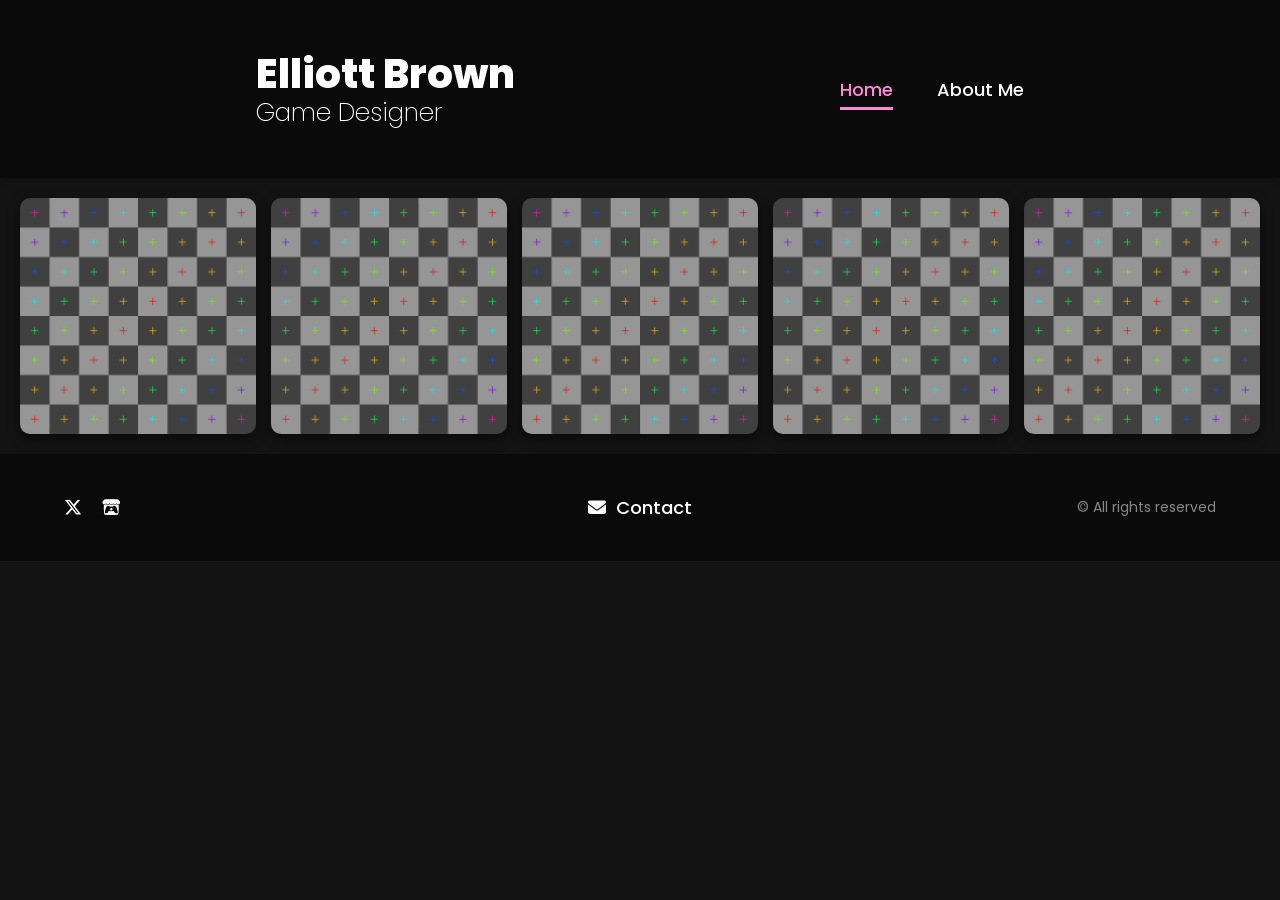
==== index.html @ 8414e18e "refactoring, addition of socials" ====
<!DOCTYPE html>
<html lang="en">
    
<head>
    <meta charset="UTF-8">
    <meta name="viewport" content="width=device-width, initial-scale=1.0">
    <link href="https://cdnjs.cloudflare.com/ajax/libs/font-awesome/6.5.0/css/all.min.css" rel="stylesheet">
    <link rel="stylesheet" href="style.css">
    <link rel="icon" href="favicon.png" type="image/png">
    <title>Elliott Brown - Portfolio</title>
</head>
<body>
    <header>
        <div class="name-container">
            <a href="/" class="name">Elliott Brown</a>
            <div class="title">Game Designer</div>
        </div>
        <nav>
            <a href="/" class="active">Home</a>
            <a href="/aboutme/">About Me</a>
        </nav>
    </header>

    <main>
        <section class="projects">
            <a href="#" class="project-box">
                <img src="testimage.jpg" alt="Cyberpunk Wallrunner Game">
                <div class="overlay">Cyberpunk Wallrunner Game</div>
            </a>
            <a href="#" class="project-box">
                <img src="testimage.jpg" alt="Petrify or Perish">
                <div class="overlay">Petrify or Perish</div>
            </a>
            <a href="#" class="project-box">
                <img src="testimage.jpg" alt="Cyber Soul">
                <div class="overlay">Cyber Soul</div>
            </a>
            <a href="#" class="project-box">
                <img src="testimage.jpg" alt="Harvest Before the Storm">
                <div class="overlay">Harvest Before the Storm</div>
            </a>
            <a href="#" class="project-box">
                <img src="testimage.jpg" alt="Thought Bubble">
                <div class="overlay">Thought Bubble</div>
            </a>
        </section>
    </main>

    <footer class="footer">
        <div class="footer-content">
            <div class="footer-links-left">
                <a href="https://x.com/ebrowndev" class="footer-link" target="_blank" rel="noopener noreferrer">
                    <i class="fa-brands fa-x-twitter"></i>
                </a>
                <a href="https://ebrowndev.itch.io" class="footer-link" target="_blank" rel="noopener noreferrer">
                    <i class="fa-brands fa-itch-io"></i>
                </a>
            </div>
            <div class="footer-link-center">
                <a href="mailto:contact@ebrowndev.com" class="footer-link">
                    <i class="fa-solid fa-envelope"></i> Contact
                </a>
            </div>
            <div class="footer-copyright">© All rights reserved</div>
        </div>
    </footer>
</body>
</html>
---- style.css ----
@import url('https://fonts.googleapis.com/css2?family=Poppins:wght@100;200;300;400;500;600;800&display=swap');

:root {
    /* Colors */
    --color-primary: #ff88d9;
    --color-primary-hover: #cb6cad;
    --color-background-dark: #0a0a0a;
    --color-background-medium: #0e0e0e;
    --color-background-light: #131313;
    --color-text-light: #ffffff;
    --color-text-medium: #888888;
    --color-text-dark: #0a0a0a; /* For light backgrounds like skill tags */
    --color-divider: #555555;

    /* Typography */
    --font-family-default: 'Poppins', sans-serif;
    --font-weight-light: 200;
    --font-weight-regular: 300;
    --font-weight-medium: 400;
    --font-weight-semibold: 500;
    --font-weight-bold: 600;
    --font-weight-extrabold: 800;

    /* Font Sizes (based on 62.5% html font-size -> 1rem = 10px) */
    --fs-base: 1.6rem; /* Default body text size */
    --fs-xs: 1.4rem;   /* Skill tags, footer copyright */
    --fs-sm: 1.8rem;   /* Nav links, profile email */
    --fs-md: 2rem;     /* Profile title/location, resume summary/skills, button */
    --fs-lg: 2.5rem;   /* Header title */
    --fs-xl: 3rem;     /* Project overlay, profile name */
    --fs-xxl: 4rem;    /* Header name */

    /* Spacing */
    --space-xxs: 0.2rem;
    --space-xs: 0.5rem;
    --space-sm: 0.8rem;
    --space-md: 1rem;
    --space-lg: 1.2rem;
    --space-xl: 1.5rem;
    --space-xxl: 2rem;
    --space-xxxl: 2.5rem;
    --space-xxxxl: 3rem; /* Divider margin */
    --space-xxxxxl: 3.5rem; /* resume-about margin */
    --space-xxxxxxl: 4rem; /* Nav margin, footer padding */
    --space-huge: 5rem; /* Header padding, resume section margin */


    /* Borders and Shadows */
    --border-radius-sm: 0.5rem;
    --border-radius-md: 10px;
    --shadow-default: 0 4px 12px rgba(0, 0, 0, 0.5);
    --header-shadow: 0 2px 5px rgba(0, 0, 0, 0.3);

    /* Transitions */
    --transition-fast: 0.3s ease;
    --transition-medium: 0.5s ease;
}

/* Global Reset & Base Styles */
* {
    margin: 0;
    padding: 0;
    box-sizing: border-box;
    text-decoration: none;
    border: none;
    outline: none;
    font-family: var(--font-family-default);
}

html {
    font-size: 62.5%; /* 1rem = 10px */
    scroll-behavior: smooth;
}

body {
    width: 100%;
    min-height: 100vh;
    background-color: var(--color-background-light);
    color: var(--color-text-light);
    overflow-x: hidden;
    font-size: var(--fs-base); /* Default font size for body */
}

/* Header */
header {
    top: 0;
    left: 0;
    width: 100%;
    padding: var(--space-huge) 20%; /* Consider fixed padding or max-width container */
    background-color: var(--color-background-dark);
    box-shadow: var(--header-shadow);
    display: flex;
    justify-content: space-between;
    align-items: center;
    z-index: 100;
}

.name-container {
    display: flex;
    flex-direction: column;
    line-height: 1.2;
}

.name {
    font-size: var(--fs-xxl);
    color: var(--color-text-light);
    font-weight: var(--font-weight-extrabold);
    cursor: pointer;
    transition: color var(--transition-medium);
}

.name:hover {
    color: var(--color-primary);
}

.title {
    font-size: var(--fs-lg);
    font-weight: var(--font-weight-light);
    color: var(--color-text-light);
    pointer-events: none;
}

nav a {
    font-size: var(--fs-sm);
    color: var(--color-text-light);
    margin-left: var(--space-xxxxxxl);
    font-weight: var(--font-weight-semibold);
    transition: color var(--transition-fast), border-bottom-color var(--transition-fast);
    border-bottom: 3px solid transparent;
    padding-bottom: var(--space-xs);
}

nav a:hover,
nav a.active {
    color: var(--color-primary);
    border-bottom-color: var(--color-primary);
}

/* Projects Section */
.projects {
    display: grid;
    grid-template-columns: repeat(auto-fit, minmax(250px, 1fr));
    gap: var(--space-xl);
    padding: var(--space-xxl);
    max-width: 3000px; /* This is very large, ensure it's intended */
    margin: 0 auto;
}

@media (min-width: 1250px) {
    .projects {
        grid-template-columns: repeat(5, 1fr);
    }
}

.project-box {
    position: relative;
    overflow: hidden;
    border-radius: var(--border-radius-md);
    cursor: pointer;
    box-shadow: var(--shadow-default);
}

.project-box img {
    width: 100%;
    height: 100%;
    object-fit: cover;
    display: block;
    transition: transform var(--transition-fast);
}

.project-box:hover img {
    transform: scale(1.05);
}

.overlay {
    position: absolute;
    top: 0;
    left: 0;
    width: 100%;
    height: 100%;
    background: rgba(0, 0, 0, 0.7);
    color: var(--color-text-light);
    display: flex;
    align-items: flex-end;
    justify-content: left; /* text-align: left is on the text itself */
    font-size: var(--fs-xl);
    font-weight: var(--font-weight-bold);
    text-align: left;
    opacity: 0;
    padding: var(--space-md) var(--space-xxxl);
    transition: opacity var(--transition-fast);
}

.project-box:hover .overlay {
    opacity: 1;
}

/* Resume/About Me Page Specifics */
.resume-about {
    margin: var(--space-xxxxxl) auto;
    text-align: center;
}

.profile {
    margin-bottom: var(--space-xxl);
}

.profile-pic {
    width: 150px;
    height: 150px;
    border-radius: 50%; /* Assuming it's a circular profile picture */
    object-fit: cover;
    margin-bottom: var(--space-md);
}

.profile-name {
    font-size: var(--fs-xl);
    padding: var(--space-md) 0 0 0;
    font-weight: var(--font-weight-extrabold);
    color: var(--color-text-light);
}

.profile-title {
    font-size: var(--fs-md);
    font-weight: var(--font-weight-regular);
    color: var(--color-text-light);
}

.profile-location {
    font-size: var(--fs-md);
    padding: var(--space-xs) 0 var(--space-xxl) 0;
    font-weight: var(--font-weight-regular);
    color: var(--color-text-light);
}

.profile-email {
    font-size: var(--fs-sm);
    color: var(--color-primary);
    word-break: break-all; /* Prevents overflow on small screens */
}

.profile-email:hover {
    text-decoration: underline;
}

.resume-content {
    padding: var(--space-xxl);
    background-color: var(--color-background-medium);
}

/* Common styles for resume text sections */
.resume-section {
    margin: var(--space-huge) auto;
    max-width: 80rem; /* Max width for readability */
    width: 90%; /* Responsive width */
    color: var(--color-text-light);
}

.resume-section h2 {
    font-size: var(--fs-xl); /* Or another suitable size */
    font-weight: var(--font-weight-semibold);
    margin-bottom: var(--space-lg);
    color: var(--color-text-light); /* Explicitly set if different from section text */
}

.resume-section p, .resume-section .skills {
    font-size: var(--fs-md); /* Or var(--fs-base) */
    font-weight: var(--font-weight-regular);
    line-height: 1.6;
}


.skills {
    display: flex;
    gap: var(--space-md);
    justify-content: left;
    flex-wrap: wrap;
    padding-top: var(--space-md);
}

.skills span {
    background-color: var(--color-text-light);
    color: var(--color-text-dark);
    padding: var(--space-sm) var(--space-lg);
    border-radius: var(--border-radius-sm);
    font-weight: var(--font-weight-medium);
    font-size: var(--fs-xs);
    margin: var(--space-xxs);
}

.skills span i {
    margin-right: var(--space-xs);
}

.resume-download {
    text-align: center;
    margin-bottom: var(--space-xxxxl); /* Add some space before the first divider */
}

.resume-button {
    display: inline-block;
    padding: var(--space-md) var(--space-xxl);
    background-color: var(--color-primary);
    color: var(--color-text-light);
    border-radius: var(--border-radius-sm);
    font-weight: var(--font-weight-extrabold);
    font-size: var(--fs-md);
    box-shadow: var(--shadow-default);
    transition: background-color var(--transition-fast);
}

.resume-button:hover {
    background-color: var(--color-primary-hover);
}

/* Divider */
.divider {
    width: 35%;
    min-width: 200px; /* Ensure it's visible on small screens */
    height: 1px;
    background-color: var(--color-divider);
    margin: var(--space-xxxxl) auto;
    opacity: 0.5;
}

/* Footer */
.footer {
    width: 100%;
    background-color: var(--color-background-dark);
    color: var(--color-text-light);
    padding: var(--space-xxxxxxl) var(--footer-padding-h, 5%);
    z-index: 1000;
}

.footer-content {
    display: flex;           /* Default for small screens: flex column */
    flex-direction: column;
    align-items: center;     /* Center items when stacked */
    gap: var(--space-lg);    /* Gap between stacked items */
}

.footer-links-left,
.footer-link-center {
    display: flex;
    flex-wrap: wrap;         /* Allow links within these groups to wrap */
    justify-content: center; /* Center their content by default (for stacking) */
    align-items: center;
    gap: var(--space-xl);    /* Gap between individual links if they are side-by-side in their group */
}

.footer-copyright {
    font-size: var(--fs-xs);
    color: var(--color-text-medium);
    text-align: center;     /* Center text for stacked layout */
}

.footer-link {
    font-size: var(--fs-sm);
    text-decoration: none;
    font-weight: var(--font-weight-semibold);
    color: var(--color-text-light);
    transition: color var(--transition-fast);
}

.footer-link:hover {
    color: var(--color-primary);
}

.footer-link i {
    margin-right: var(--space-xs);
}

/* Larger screens: True centering for Contact link using CSS Grid */
@media (min-width: 768px) {
    .footer-content {
        display: grid;
        grid-template-columns: 1fr auto 1fr; /* Left col, Center col (auto-width), Right col */
        align-items: center;                 /* Vertically align items in their grid cells */
        gap: var(--space-xl);                /* Gap between the grid columns */
        width: 100%;                         /* Ensure footer content spans full width */
    }

    .footer-links-left {
        justify-self: start;                 /* Align this entire group to the start of its grid cell */
        justify-content: flex-start;         /* Align links within this group to their left */
    }

    .footer-link-center {
        justify-self: center;                /* Align this entire group to the center of its grid cell */
        /* Its internal content (the contact link) is already centered by its own flex properties */
    }

    .footer-copyright {
        justify-self: end;                   /* Align this entire group to the end of its grid cell */
        text-align: right;                   /* Align text within the copyright to the right */
    }
}
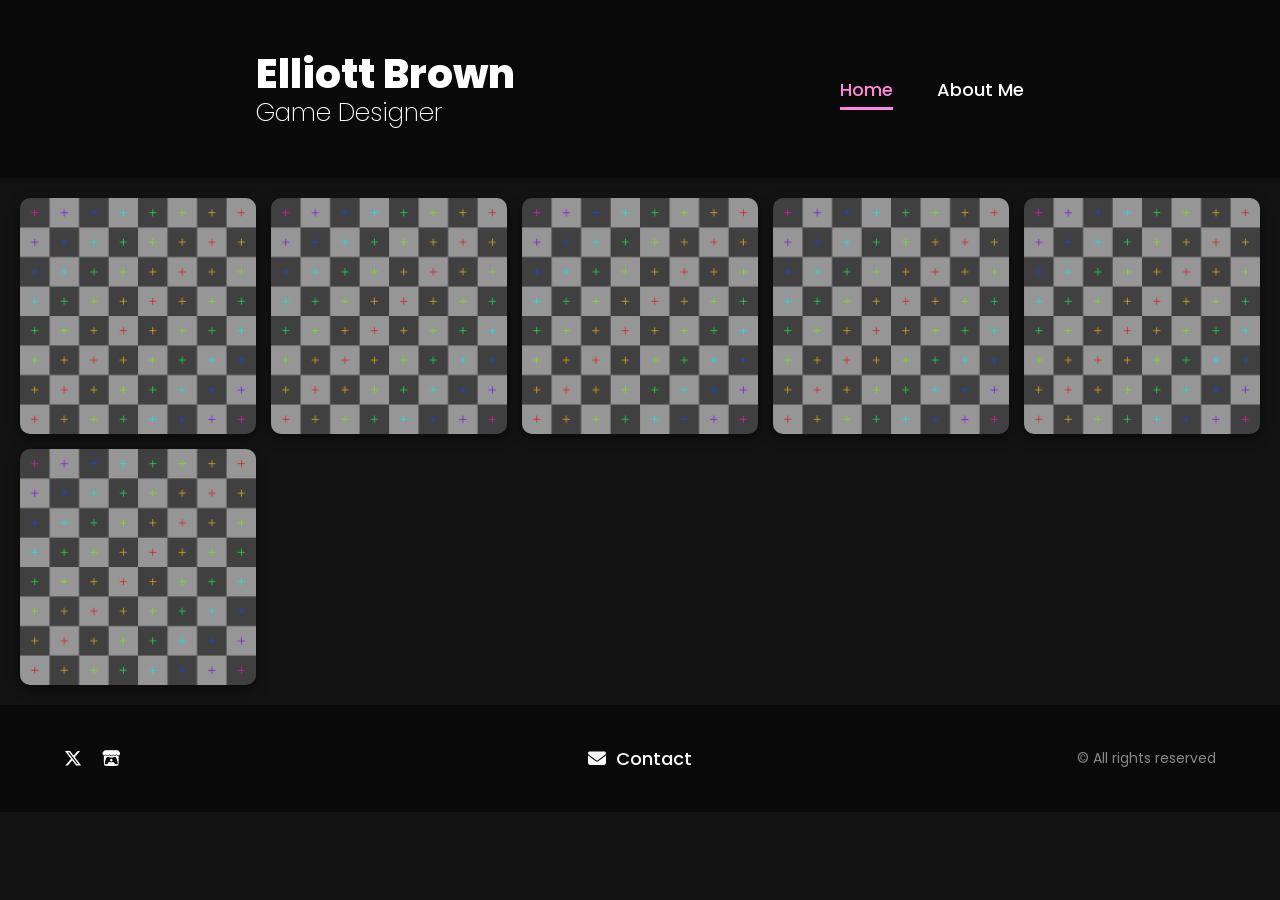
==== commit 4e7751ef: "project page functionality" ====
--- a/index.html
+++ b/index.html
@@ -22,28 +22,32 @@
     </header>
 
     <main>
-        <section class="projects">
-            <a href="#" class="project-box">
-                <img src="testimage.jpg" alt="Cyberpunk Wallrunner Game">
-                <div class="overlay">Cyberpunk Wallrunner Game</div>
-            </a>
-            <a href="#" class="project-box">
-                <img src="testimage.jpg" alt="Petrify or Perish">
-                <div class="overlay">Petrify or Perish</div>
-            </a>
-            <a href="#" class="project-box">
-                <img src="testimage.jpg" alt="Cyber Soul">
-                <div class="overlay">Cyber Soul</div>
-            </a>
-            <a href="#" class="project-box">
-                <img src="testimage.jpg" alt="Harvest Before the Storm">
-                <div class="overlay">Harvest Before the Storm</div>
-            </a>
-            <a href="#" class="project-box">
-                <img src="testimage.jpg" alt="Thought Bubble">
-                <div class="overlay">Thought Bubble</div>
-            </a>
-        </section>
+    <section class="projects">
+        <a href="/projects/spooky-maze-party/" class="project-box">
+            <img src="testimage.jpg" alt="Spooky Maze Party">
+            <div class="overlay">Spooky Maze Party</div>
+        </a>
+        <a href="/projects/thought-bubble/" class="project-box">
+            <img src="testimage.jpg" alt="Thought Bubble">
+            <div class="overlay">Thought Bubble</div>
+        </a>
+        <a href="#" class="project-box">
+            <img src="testimage.jpg" alt="Cyberpunk Wallrunner Game">
+            <div class="overlay">Cyberpunk Wallrunner Game</div>
+        </a>
+        <a href="#" class="project-box">
+            <img src="testimage.jpg" alt="Petrify or Perish">
+            <div class="overlay">Petrify or Perish</div>
+        </a>
+        <a href="#" class="project-box">
+            <img src="testimage.jpg" alt="Cyber Soul">
+            <div class="overlay">Cyber Soul</div>
+        </a>
+        <a href="#" class="project-box">
+            <img src="testimage.jpg" alt="Harvest Before the Storm">
+            <div class="overlay">Harvest Before the Storm</div>
+        </a>
+    </section>
     </main>
 
     <footer class="footer">
--- a/style.css
+++ b/style.css
@@ -70,6 +70,7 @@
 html {
     font-size: 62.5%; /* 1rem = 10px */
     scroll-behavior: smooth;
+    overflow-y: scroll; /* Add this line to prevent layout shift */
 }
 
 body {
@@ -394,4 +395,124 @@
         justify-self: end;                   /* Align this entire group to the end of its grid cell */
         text-align: right;                   /* Align text within the copyright to the right */
     }
-}+}
+
+/* ================================== */
+/* == Project Detail Page Styles   == */
+/* ================================== */
+
+.project-detail-page {
+    max-width: 1100px;
+    margin: 0 auto; /* Center the content */
+    padding: var(--space-huge) var(--space-xl);
+}
+
+.back-to-gallery {
+    display: flex;
+    justify-content: flex-start; /* Align link to the left */
+    margin-bottom: var(--space-xl);
+}
+
+.back-link {
+    color: var(--color-text-medium);
+    font-size: var(--fs-base);
+    font-weight: var(--font-weight-medium);
+    text-decoration: none;
+    transition: color var(--transition-fast);
+}
+
+.back-link:hover {
+    color: var(--color-primary);
+}
+
+.back-link i {
+    margin-right: var(--space-sm);
+}
+
+.project-detail-page h1 {
+    font-size: var(--fs-xxl);
+    color: var(--color-primary);
+    text-align: center;
+    margin-bottom: var(--space-xxxxl);
+}
+
+.project-hero img {
+    width: 100%;
+    border-radius: var(--border-radius-sm);
+    box-shadow: var(--shadow-default);
+    margin-bottom: var(--space-huge);
+}
+
+.project-info {
+    display: grid;
+    grid-template-columns: 2fr 1fr; /* Make the left column twice as wide as the right */
+    gap: var(--space-huge);
+    margin-bottom: var(--space-huge);
+    align-items: start;
+}
+
+.project-summary h2, .project-gallery h2 {
+    font-size: var(--fs-xl);
+    margin-bottom: var(--space-lg);
+    border-bottom: 2px solid var(--color-primary);
+    padding-bottom: var(--space-sm);
+    display: inline-block;
+}
+
+.project-summary p {
+    font-size: var(--fs-base);
+    line-height: 1.7;
+    margin-bottom: var(--space-xxxxl);
+}
+
+.project-meta {
+    background-color: var(--color-background-medium);
+    padding: var(--space-xl);
+    border-radius: var(--border-radius-sm);
+}
+
+.project-meta h3 {
+    font-size: var(--fs-md);
+    font-weight: var(--font-weight-semibold);
+    margin-bottom: var(--space-sm);
+}
+
+.project-meta p {
+    font-size: var(--fs-base);
+    margin-bottom: var(--space-xxl);
+}
+
+.project-meta .skills {
+    justify-content: flex-start; /* Align skill tags to the left */
+}
+
+.project-actions {
+    display: flex;
+    gap: var(--space-lg);
+}
+
+/* Re-use the .resume-button style or create a new .project-button if you want different styling */
+
+.gallery-grid {
+    display: grid;
+    grid-template-columns: repeat(auto-fit, minmax(250px, 1fr));
+    gap: var(--space-lg);
+}
+
+.gallery-grid img {
+    width: 100%;
+    border-radius: var(--border-radius-sm);
+    transition: transform 0.3s ease, box-shadow 0.3s ease;
+}
+
+.gallery-grid img:hover {
+    transform: scale(1.05);
+    box-shadow: var(--shadow-default);
+}
+
+/* Make project page responsive for mobile */
+@media (max-width: 768px) {
+    .project-info {
+        grid-template-columns: 1fr; /* Stack columns on mobile */
+    }
+}
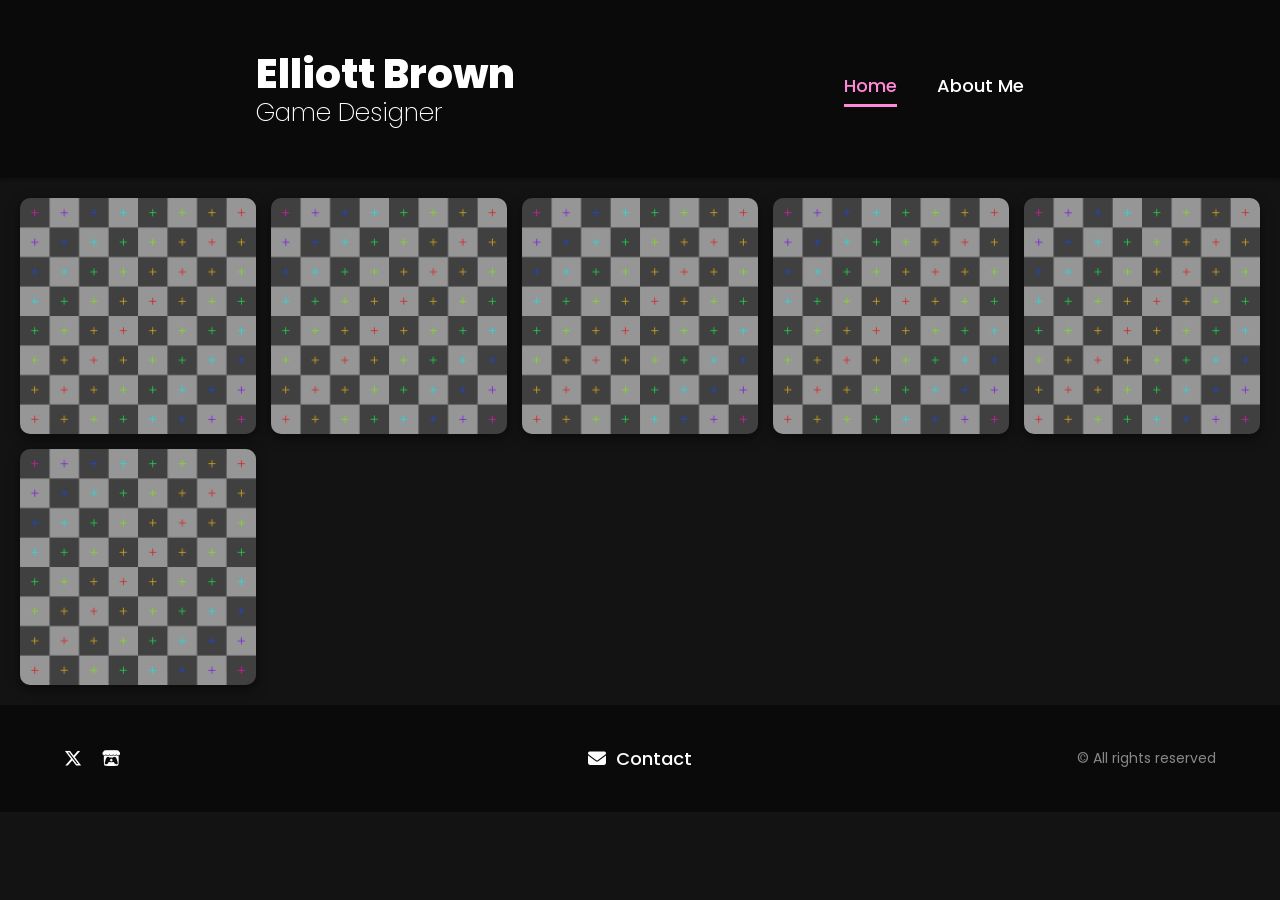
==== commit d4af5084: "mobile functionality hopefully" ====
--- a/index.html
+++ b/index.html
@@ -15,9 +15,15 @@
             <a href="/" class="name">Elliott Brown</a>
             <div class="title">Game Designer</div>
         </div>
-        <nav>
-            <a href="/" class="active">Home</a>
-            <a href="/aboutme/">About Me</a>
+        <!-- Use the new responsive nav structure -->
+        <nav class="main-nav">
+            <button class="nav-toggle" aria-label="Toggle navigation" aria-expanded="false" aria-controls="navLinksList">
+                <i class="fa-solid fa-bars"></i>
+            </button>
+            <ul class="nav-links" id="navLinksList">
+                <li><a href="/" class="nav-link active">Home</a></li>
+                <li><a href="/aboutme/" class="nav-link">About Me</a></li>
+            </ul>
         </nav>
     </header>
 
@@ -68,5 +74,6 @@
             <div class="footer-copyright">© All rights reserved</div>
         </div>
     </footer>
+    <script src="script.js"></script>
 </body>
 </html>
--- a/style.css
+++ b/style.css
@@ -70,7 +70,7 @@
 html {
     font-size: 62.5%; /* 1rem = 10px */
     scroll-behavior: smooth;
-    overflow-y: scroll; /* Add this line to prevent layout shift */
+    overflow-y: scroll; /* Prevents layout shift from scrollbar appearing/disappearing */
 }
 
 body {
@@ -87,7 +87,7 @@
     top: 0;
     left: 0;
     width: 100%;
-    padding: var(--space-huge) 20%; /* Consider fixed padding or max-width container */
+    padding: var(--space-huge) 20%;
     background-color: var(--color-background-dark);
     box-shadow: var(--header-shadow);
     display: flex;
@@ -119,22 +119,6 @@
     font-weight: var(--font-weight-light);
     color: var(--color-text-light);
     pointer-events: none;
-}
-
-nav a {
-    font-size: var(--fs-sm);
-    color: var(--color-text-light);
-    margin-left: var(--space-xxxxxxl);
-    font-weight: var(--font-weight-semibold);
-    transition: color var(--transition-fast), border-bottom-color var(--transition-fast);
-    border-bottom: 3px solid transparent;
-    padding-bottom: var(--space-xs);
-}
-
-nav a:hover,
-nav a.active {
-    color: var(--color-primary);
-    border-bottom-color: var(--color-primary);
 }
 
 /* Projects Section */
@@ -143,7 +127,7 @@
     grid-template-columns: repeat(auto-fit, minmax(250px, 1fr));
     gap: var(--space-xl);
     padding: var(--space-xxl);
-    max-width: 3000px; /* This is very large, ensure it's intended */
+    max-width: 3000px;
     margin: 0 auto;
 }
 
@@ -183,7 +167,7 @@
     color: var(--color-text-light);
     display: flex;
     align-items: flex-end;
-    justify-content: left; /* text-align: left is on the text itself */
+    justify-content: left;
     font-size: var(--fs-xl);
     font-weight: var(--font-weight-bold);
     text-align: left;
@@ -209,7 +193,7 @@
 .profile-pic {
     width: 150px;
     height: 150px;
-    border-radius: 50%; /* Assuming it's a circular profile picture */
+    border-radius: 50%;
     object-fit: cover;
     margin-bottom: var(--space-md);
 }
@@ -237,7 +221,7 @@
 .profile-email {
     font-size: var(--fs-sm);
     color: var(--color-primary);
-    word-break: break-all; /* Prevents overflow on small screens */
+    word-break: break-all;
 }
 
 .profile-email:hover {
@@ -249,23 +233,22 @@
     background-color: var(--color-background-medium);
 }
 
-/* Common styles for resume text sections */
 .resume-section {
     margin: var(--space-huge) auto;
-    max-width: 80rem; /* Max width for readability */
-    width: 90%; /* Responsive width */
+    max-width: 80rem;
+    width: 90%;
     color: var(--color-text-light);
 }
 
 .resume-section h2 {
-    font-size: var(--fs-xl); /* Or another suitable size */
+    font-size: var(--fs-xl);
     font-weight: var(--font-weight-semibold);
     margin-bottom: var(--space-lg);
-    color: var(--color-text-light); /* Explicitly set if different from section text */
+    color: var(--color-text-light);
 }
 
 .resume-section p, .resume-section .skills {
-    font-size: var(--fs-md); /* Or var(--fs-base) */
+    font-size: var(--fs-md);
     font-weight: var(--font-weight-regular);
     line-height: 1.6;
 }
@@ -295,7 +278,7 @@
 
 .resume-download {
     text-align: center;
-    margin-bottom: var(--space-xxxxl); /* Add some space before the first divider */
+    margin-bottom: var(--space-xxxxl);
 }
 
 .resume-button {
@@ -317,7 +300,7 @@
 /* Divider */
 .divider {
     width: 35%;
-    min-width: 200px; /* Ensure it's visible on small screens */
+    min-width: 200px;
     height: 1px;
     background-color: var(--color-divider);
     margin: var(--space-xxxxl) auto;
@@ -334,25 +317,25 @@
 }
 
 .footer-content {
-    display: flex;           /* Default for small screens: flex column */
+    display: flex;
     flex-direction: column;
-    align-items: center;     /* Center items when stacked */
-    gap: var(--space-lg);    /* Gap between stacked items */
+    align-items: center;
+    gap: var(--space-lg);
 }
 
 .footer-links-left,
 .footer-link-center {
     display: flex;
-    flex-wrap: wrap;         /* Allow links within these groups to wrap */
-    justify-content: center; /* Center their content by default (for stacking) */
+    flex-wrap: wrap;
+    justify-content: center;
     align-items: center;
-    gap: var(--space-xl);    /* Gap between individual links if they are side-by-side in their group */
+    gap: var(--space-xl);
 }
 
 .footer-copyright {
     font-size: var(--fs-xs);
     color: var(--color-text-medium);
-    text-align: center;     /* Center text for stacked layout */
+    text-align: center;
 }
 
 .footer-link {
@@ -375,27 +358,82 @@
 @media (min-width: 768px) {
     .footer-content {
         display: grid;
-        grid-template-columns: 1fr auto 1fr; /* Left col, Center col (auto-width), Right col */
-        align-items: center;                 /* Vertically align items in their grid cells */
-        gap: var(--space-xl);                /* Gap between the grid columns */
-        width: 100%;                         /* Ensure footer content spans full width */
+        grid-template-columns: 1fr auto 1fr;
+        align-items: center;
+        gap: var(--space-xl);
+        width: 100%;
     }
 
     .footer-links-left {
-        justify-self: start;                 /* Align this entire group to the start of its grid cell */
-        justify-content: flex-start;         /* Align links within this group to their left */
+        justify-self: start;
+        justify-content: flex-start;
     }
 
     .footer-link-center {
-        justify-self: center;                /* Align this entire group to the center of its grid cell */
-        /* Its internal content (the contact link) is already centered by its own flex properties */
+        justify-self: center;
     }
 
     .footer-copyright {
-        justify-self: end;                   /* Align this entire group to the end of its grid cell */
-        text-align: right;                   /* Align text within the copyright to the right */
-    }
-}
+        justify-self: end;
+        text-align: right;
+    }
+}
+
+/* ========================================= */
+/* == Responsive Navigation Menu Styles   == */
+/* ========================================= */
+
+.main-nav {
+    position: relative;
+}
+
+.nav-toggle {
+    background: none;
+    border: none;
+    color: var(--color-text-light);
+    font-size: var(--fs-lg);
+    cursor: pointer;
+    padding: 0.5rem;
+    display: none;
+    z-index: 1100;
+}
+
+.nav-links {
+    list-style: none;
+    padding: 0;
+    margin: 0;
+    display: flex; /* Set to flex by default for desktop */
+}
+
+.nav-links .nav-link {
+    /* Base styles for all links, desktop first */
+    font-family: var(--font-family-default); /* Explicitly set font to fix inheritance issue */
+    display: inline-block;
+    color: var(--color-text-light);
+    font-size: var(--fs-sm);
+    font-weight: var(--font-weight-semibold);
+    text-decoration: none;
+    background-color: transparent;
+    padding: 0;
+    padding-bottom: var(--space-xs);
+    border-width: 0px;
+    border-style: solid;
+    border-color: transparent;
+    border-bottom-width: 3px;
+    transition: color var(--transition-fast), border-bottom-color var(--transition-fast);
+}
+
+.nav-links li:not(:first-child) {
+     margin-left: var(--space-xxxxxxl);
+}
+
+.nav-links .nav-link:hover,
+.nav-links .nav-link.active {
+    color: var(--color-primary);
+    border-bottom-color: var(--color-primary);
+    background-color: transparent;
+}
+
 
 /* ================================== */
 /* == Project Detail Page Styles   == */
@@ -403,13 +441,13 @@
 
 .project-detail-page {
     max-width: 1100px;
-    margin: 0 auto; /* Center the content */
+    margin: 0 auto;
     padding: var(--space-huge) var(--space-xl);
 }
 
 .back-to-gallery {
     display: flex;
-    justify-content: flex-start; /* Align link to the left */
+    justify-content: flex-start;
     margin-bottom: var(--space-xl);
 }
 
@@ -445,7 +483,7 @@
 
 .project-info {
     display: grid;
-    grid-template-columns: 2fr 1fr; /* Make the left column twice as wide as the right */
+    grid-template-columns: 2fr 1fr;
     gap: var(--space-huge);
     margin-bottom: var(--space-huge);
     align-items: start;
@@ -483,15 +521,13 @@
 }
 
 .project-meta .skills {
-    justify-content: flex-start; /* Align skill tags to the left */
+    justify-content: flex-start;
 }
 
 .project-actions {
     display: flex;
     gap: var(--space-lg);
 }
-
-/* Re-use the .resume-button style or create a new .project-button if you want different styling */
 
 .gallery-grid {
     display: grid;
@@ -510,9 +546,112 @@
     box-shadow: var(--shadow-default);
 }
 
-/* Make project page responsive for mobile */
-@media (max-width: 768px) {
+
+/* ========================================= */
+/* == Mobile & Responsive Styles        == */
+/* ========================================= */
+@media (max-width: 767px) {
+    /* --- General Mobile Spacing & Typography --- */
+    header {
+        padding: var(--space-xl) 5%; /* Reduce header padding */
+    }
+
+    .name {
+        font-size: 3.2rem; /* Reduce header name size */
+    }
+
+    .title {
+        font-size: 2rem; /* Reduce header title size */
+    }
+
+    .projects {
+        padding: var(--space-lg); /* Reduce padding around project grid */
+    }
+    
+    .resume-about {
+        margin-top: var(--space-xxl);
+        margin-bottom: var(--space-xxl);
+    }
+    
+    .resume-section {
+        margin: var(--space-xxxl) auto;
+    }
+
+    .footer {
+        padding: var(--space-xxxl) 5%;
+    }
+
+    /* --- Navigation Menu --- */
+    .nav-toggle {
+        display: block; /* Show hamburger on mobile */
+    }
+    
+    .main-nav .nav-links {
+        display: none; /* Hide link list by default */
+        position: absolute;
+        flex-direction: column; /* Stack links vertically */
+        top: calc(100% + 10px);
+        right: 0;
+        background-color: var(--color-background-dark);
+        border: 1px solid var(--color-divider);
+        border-radius: var(--border-radius-sm);
+        box-shadow: var(--shadow-default);
+        min-width: 200px;
+        z-index: 1090;
+    }
+
+    .main-nav .nav-links.nav-open {
+        display: flex; /* Show the dropdown menu */
+    }
+
+    .main-nav .nav-links li {
+        margin-left: 0; /* Remove desktop margin */
+        width: 100%;
+    }
+
+    .main-nav .nav-links .nav-link {
+        display: block;
+        width: 100%;
+        padding: var(--space-md) var(--space-lg);
+        text-align: left;
+        border-bottom: 1px solid var(--color-divider);
+    }
+    
+    .main-nav .nav-links li:last-child .nav-link {
+        border-bottom: none;
+    }
+
+    .main-nav .nav-links .nav-link:hover,
+    .main-nav .nav-links .nav-link.active {
+        background-color: var(--color-background-medium);
+        border-bottom-color: var(--color-divider); /* Maintain border color on hover/active */
+    }
+
+
+    /* --- Project Detail Page --- */
+    .project-detail-page {
+        padding: var(--space-xxl) var(--space-lg);
+    }
+
+    .project-detail-page h1 {
+        font-size: var(--fs-xl);
+    }
+
     .project-info {
         grid-template-columns: 1fr; /* Stack columns on mobile */
-    }
-}
+        gap: var(--space-xxxl);
+    }
+
+    .project-summary h2, .project-gallery h2 {
+        font-size: 2.6rem; /* Slightly smaller section titles */
+    }
+
+    .project-actions {
+        flex-direction: column; /* Stack action buttons */
+        align-items: stretch; /* Make buttons full width of container */
+    }
+
+    .project-actions .resume-button {
+        text-align: center; /* Center text in buttons */
+    }
+}
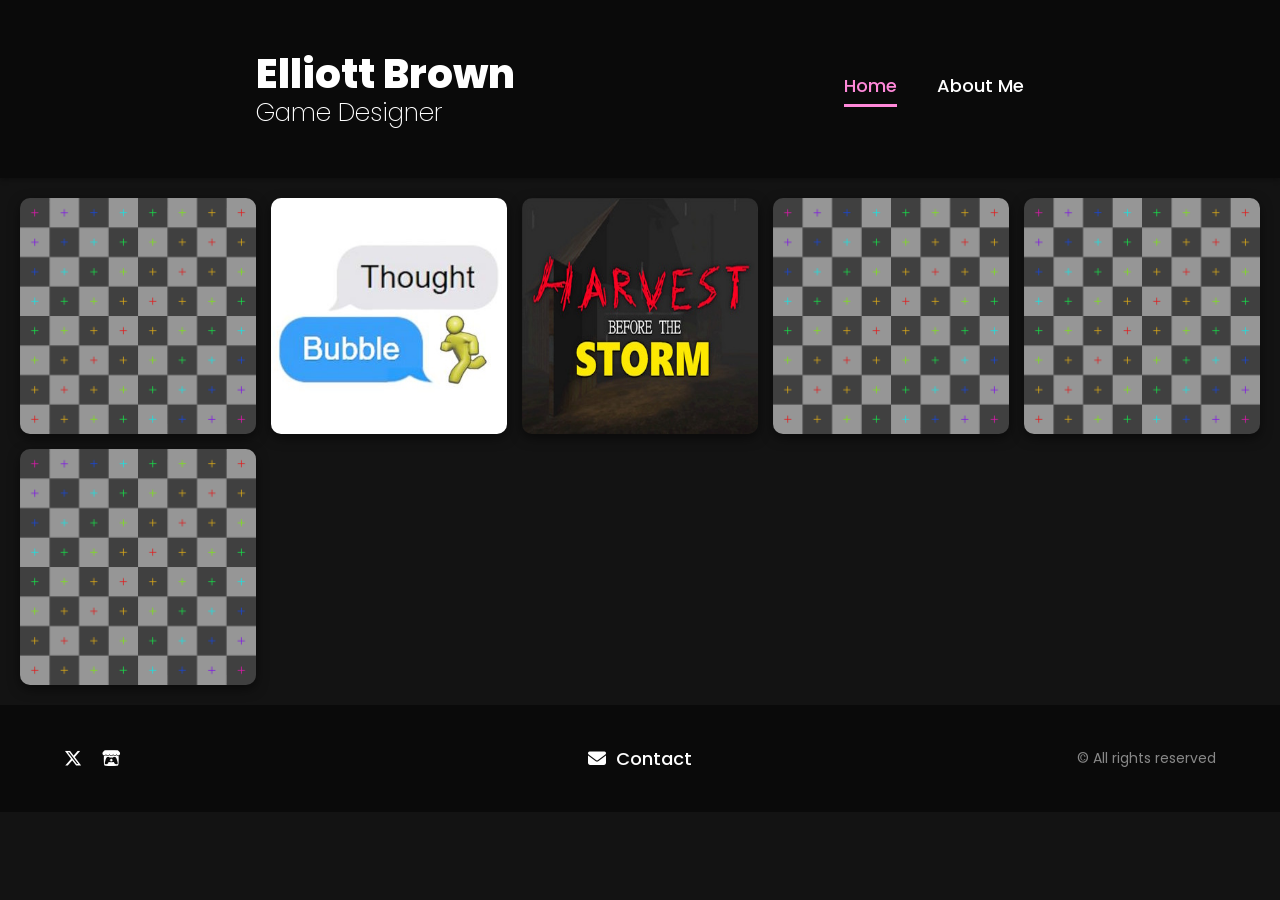
==== commit 925c7c7d: "images and icons" ====
--- a/index.html
+++ b/index.html
@@ -30,28 +30,28 @@
     <main>
     <section class="projects">
         <a href="/projects/spooky-maze-party/" class="project-box">
-            <img src="testimage.jpg" alt="Spooky Maze Party">
+            <img src="images/testimage.jpg" alt="Spooky Maze Party">
             <div class="overlay">Spooky Maze Party</div>
         </a>
         <a href="/projects/thought-bubble/" class="project-box">
-            <img src="testimage.jpg" alt="Thought Bubble">
+            <img src="images/thoughtbubbleicon.jpg" alt="Thought Bubble">
             <div class="overlay">Thought Bubble</div>
         </a>
         <a href="#" class="project-box">
-            <img src="testimage.jpg" alt="Cyberpunk Wallrunner Game">
+            <img src="images/harvestbeforethestormicon.jpg" alt="Harvest Before the Storm">
+            <div class="overlay">Harvest Before the Storm</div>
+        </a>
+        <a href="#" class="project-box">
+            <img src="images/testimage.jpg" alt="Cyberpunk Wallrunner Game">
             <div class="overlay">Cyberpunk Wallrunner Game</div>
         </a>
         <a href="#" class="project-box">
-            <img src="testimage.jpg" alt="Petrify or Perish">
+            <img src="images/testimage.jpg" alt="Petrify or Perish">
             <div class="overlay">Petrify or Perish</div>
         </a>
         <a href="#" class="project-box">
-            <img src="testimage.jpg" alt="Cyber Soul">
+            <img src="images/testimage.jpg" alt="Cyber Soul">
             <div class="overlay">Cyber Soul</div>
-        </a>
-        <a href="#" class="project-box">
-            <img src="testimage.jpg" alt="Harvest Before the Storm">
-            <div class="overlay">Harvest Before the Storm</div>
         </a>
     </section>
     </main>
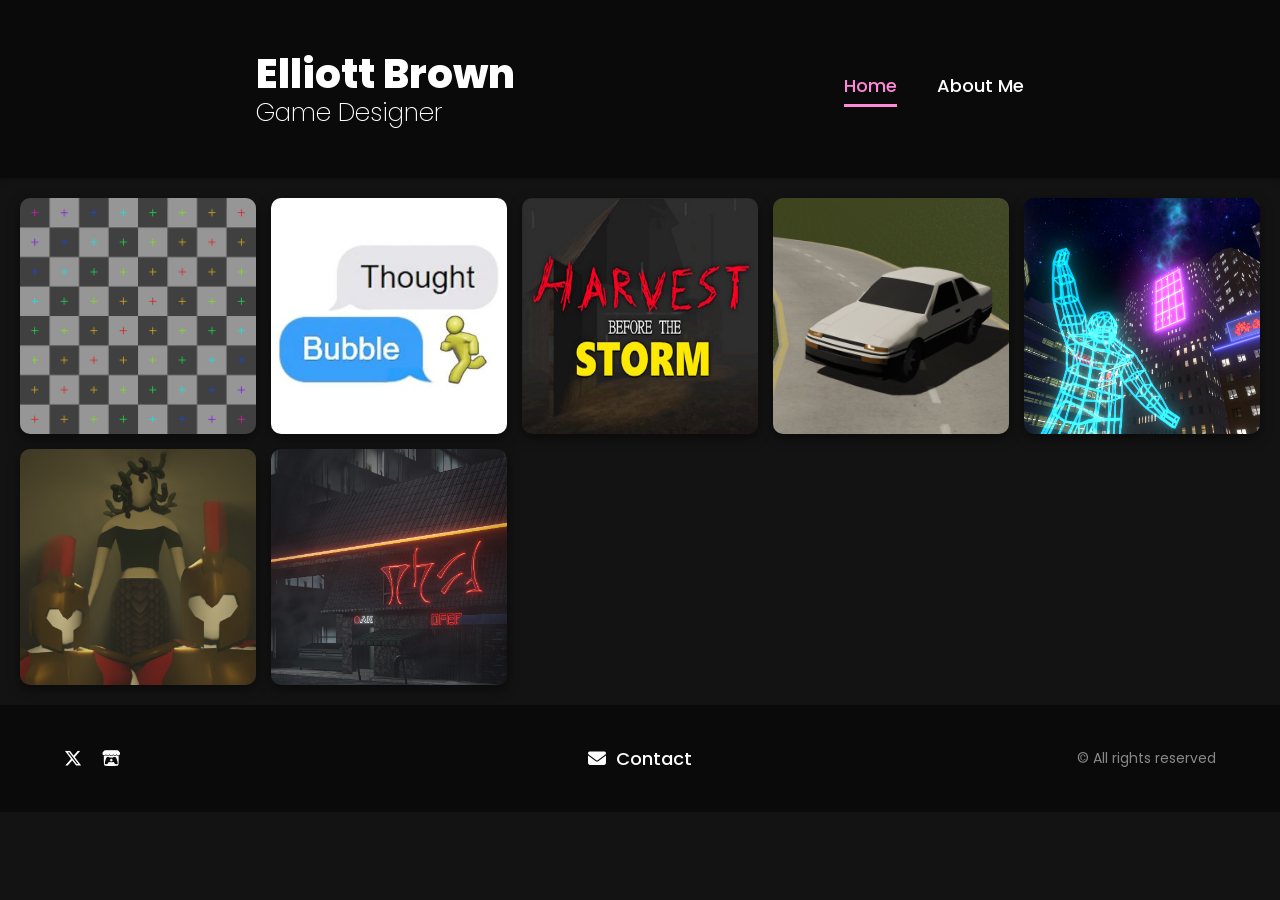
==== commit 0c873baa: "icons" ====
--- a/index.html
+++ b/index.html
@@ -42,15 +42,19 @@
             <div class="overlay">Harvest Before the Storm</div>
         </a>
         <a href="#" class="project-box">
-            <img src="images/testimage.jpg" alt="Cyberpunk Wallrunner Game">
+            <img src="images/chhocupicon.png" alt="Chho Cup: National Tour">
+            <div class="overlay">Chho Cup: National Tour</div>
+        </a>
+        <a href="#" class="project-box">
+            <img src="images/cyberpunkicon.png" alt="Cyberpunk Wallrunner Game">
             <div class="overlay">Cyberpunk Wallrunner Game</div>
         </a>
         <a href="#" class="project-box">
-            <img src="images/testimage.jpg" alt="Petrify or Perish">
+            <img src="images/petrifyorperishicon.jpg" alt="Petrify or Perish">
             <div class="overlay">Petrify or Perish</div>
         </a>
         <a href="#" class="project-box">
-            <img src="images/testimage.jpg" alt="Cyber Soul">
+            <img src="images/cybersoulicon.jpg" alt="Cyber Soul">
             <div class="overlay">Cyber Soul</div>
         </a>
     </section>
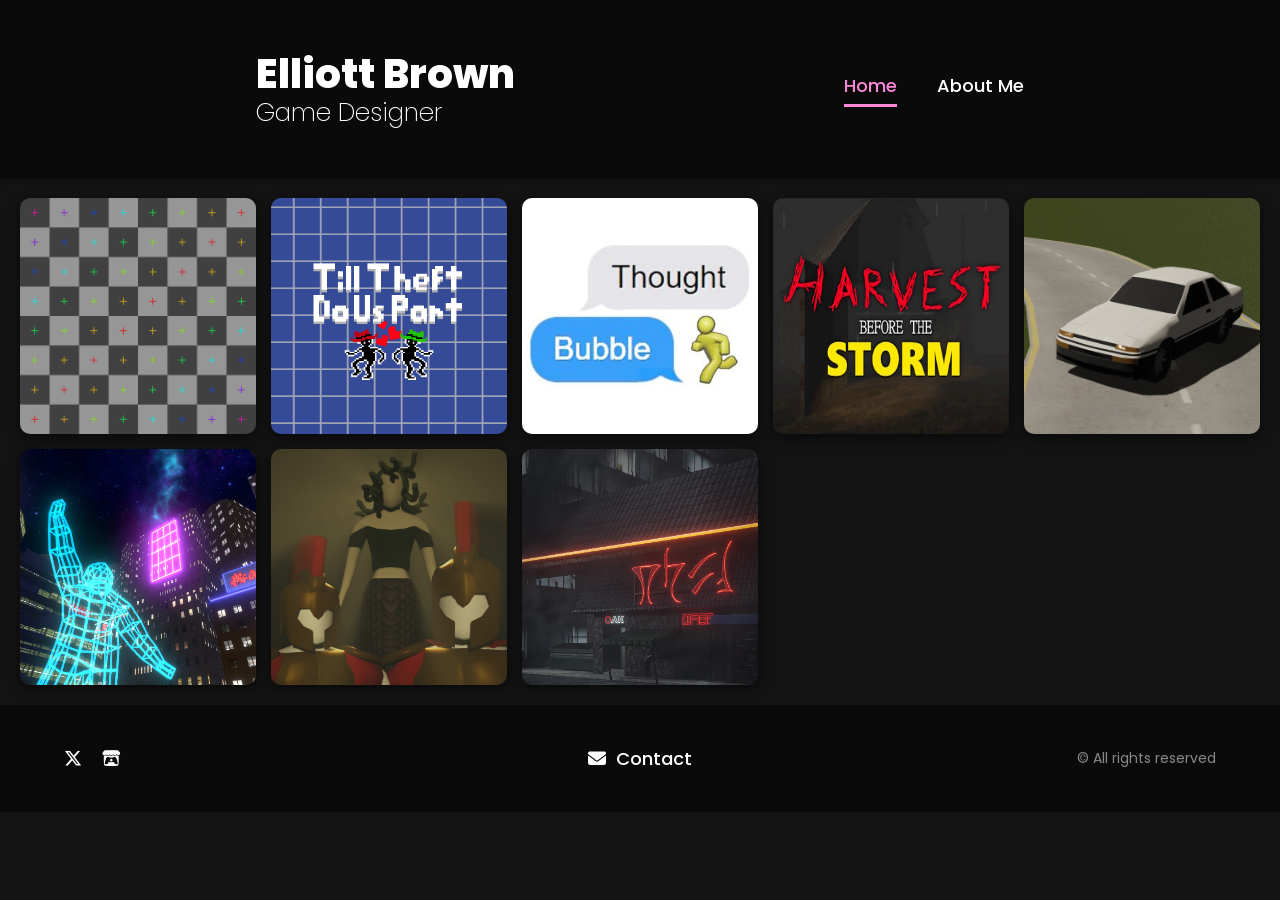
==== commit e3d4dde5: "till theft do us part added, lightbox functionality too" ====
--- a/index.html
+++ b/index.html
@@ -32,6 +32,10 @@
         <a href="/projects/spooky-maze-party/" class="project-box">
             <img src="images/testimage.jpg" alt="Spooky Maze Party">
             <div class="overlay">Spooky Maze Party</div>
+        </a>
+        <a href="/projects/till-theft-do-us-part/" class="project-box">
+            <img src="images/tillthefticon.png" alt="Till Theft Do Us Part">
+            <div class="overlay">Till Theft Do Us Part</div>
         </a>
         <a href="/projects/thought-bubble/" class="project-box">
             <img src="images/thoughtbubbleicon.jpg" alt="Thought Bubble">
--- a/style.css
+++ b/style.css
@@ -407,7 +407,7 @@
 
 .nav-links .nav-link {
     /* Base styles for all links, desktop first */
-    font-family: var(--font-family-default); /* Explicitly set font to fix inheritance issue */
+    font-family: var(--font-family-default);
     display: inline-block;
     color: var(--color-text-light);
     font-size: var(--fs-sm);
@@ -539,6 +539,7 @@
     width: 100%;
     border-radius: var(--border-radius-sm);
     transition: transform 0.3s ease, box-shadow 0.3s ease;
+    cursor: pointer; /* Add this to indicate images are clickable */
 }
 
 .gallery-grid img:hover {
@@ -655,3 +656,81 @@
         text-align: center; /* Center text in buttons */
     }
 }
+
+/* ========================================= */
+/* == Lightbox Gallery Styles           == */
+/* ========================================= */
+
+.lightbox {
+    display: none; /* Hidden by default */
+    position: fixed; /* Stay in place */
+    z-index: 2000; /* Sit on top of everything */
+    left: 0;
+    top: 0;
+    width: 100%;
+    height: 100%;
+    background-color: rgba(0, 0, 0, 0.9); /* Black background with opacity */
+    justify-content: center;
+    align-items: center;
+}
+
+.lightbox.active {
+    display: flex; /* Use flex to center content */
+}
+
+.lightbox-content {
+    max-width: 90%;
+    max-height: 80%;
+    object-fit: contain; /* Ensure image aspect ratio is maintained */
+    animation: lightbox-zoom 0.5s ease;
+}
+
+@keyframes lightbox-zoom {
+    from { transform: scale(0.8); opacity: 0; }
+    to { transform: scale(1); opacity: 1; }
+}
+
+.lightbox-close {
+    position: absolute;
+    top: 2rem;
+    right: 3rem;
+    color: #fff;
+    font-size: 4rem;
+    font-weight: bold;
+    cursor: pointer;
+    transition: color 0.3s ease;
+}
+
+.lightbox-close:hover {
+    color: var(--color-text-medium);
+}
+
+.lightbox-prev,
+.lightbox-next {
+    cursor: pointer;
+    position: absolute;
+    top: 50%;
+    transform: translateY(-50%);
+    width: auto;
+    padding: 1.5rem;
+    color: white;
+    font-weight: bold;
+    font-size: 3rem;
+    transition: background-color 0.3s ease;
+    user-select: none; /* Prevent text selection */
+}
+
+.lightbox-prev {
+    left: 1rem;
+    border-radius: 0 3px 3px 0;
+}
+
+.lightbox-next {
+    right: 1rem;
+    border-radius: 3px 0 0 3px;
+}
+
+.lightbox-prev:hover,
+.lightbox-next:hover {
+    background-color: rgba(255, 255, 255, 0.1);
+}
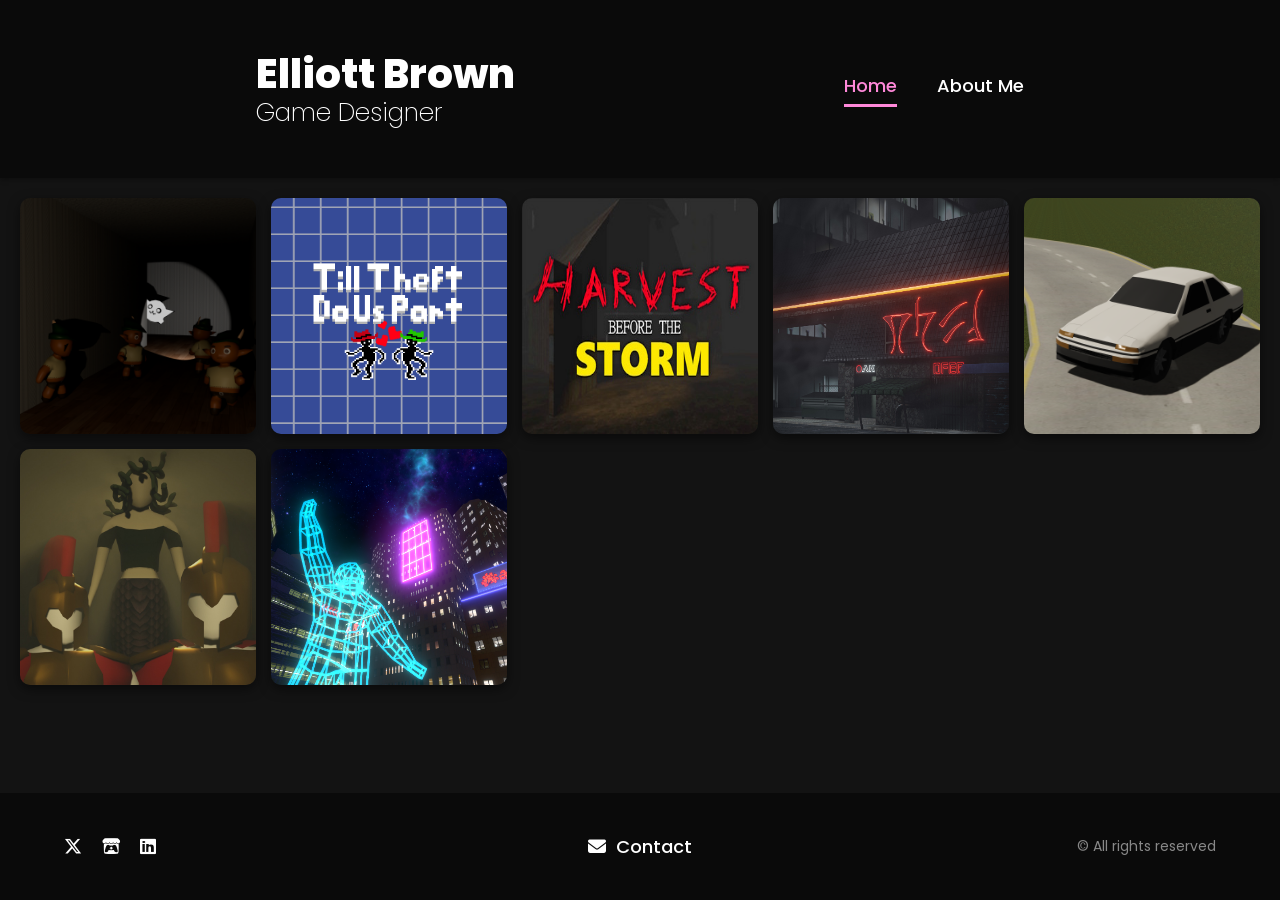
==== commit 25678e74: "spookymaze icons" ====
--- a/index.html
+++ b/index.html
@@ -30,36 +30,32 @@
     <main>
     <section class="projects">
         <a href="/projects/spooky-maze-party/" class="project-box">
-            <img src="images/testimage.jpg" alt="Spooky Maze Party">
+            <img src="images/spookymazepartyicon.png" alt="Spooky Maze Party">
             <div class="overlay">Spooky Maze Party</div>
         </a>
         <a href="/projects/till-theft-do-us-part/" class="project-box">
             <img src="images/tillthefticon.png" alt="Till Theft Do Us Part">
             <div class="overlay">Till Theft Do Us Part</div>
         </a>
-        <a href="/projects/thought-bubble/" class="project-box">
-            <img src="images/thoughtbubbleicon.jpg" alt="Thought Bubble">
-            <div class="overlay">Thought Bubble</div>
-        </a>
         <a href="#" class="project-box">
             <img src="images/harvestbeforethestormicon.jpg" alt="Harvest Before the Storm">
             <div class="overlay">Harvest Before the Storm</div>
+        </a>
+        <a href="#" class="project-box">
+            <img src="images/cybersoulicon.jpg" alt="Cyber Soul">
+            <div class="overlay">Cyber Soul</div>
         </a>
         <a href="#" class="project-box">
             <img src="images/chhocupicon.png" alt="Chho Cup: National Tour">
             <div class="overlay">Chho Cup: National Tour</div>
         </a>
         <a href="#" class="project-box">
-            <img src="images/cyberpunkicon.png" alt="Cyberpunk Wallrunner Game">
-            <div class="overlay">Cyberpunk Wallrunner Game</div>
-        </a>
-        <a href="#" class="project-box">
             <img src="images/petrifyorperishicon.jpg" alt="Petrify or Perish">
             <div class="overlay">Petrify or Perish</div>
         </a>
         <a href="#" class="project-box">
-            <img src="images/cybersoulicon.jpg" alt="Cyber Soul">
-            <div class="overlay">Cyber Soul</div>
+            <img src="images/cyberpunkicon.png" alt="Cyberpunk Wallrunner Game">
+            <div class="overlay">Cyberpunk Wallrunner Game</div>
         </a>
     </section>
     </main>
@@ -73,6 +69,9 @@
                 <a href="https://ebrowndev.itch.io" class="footer-link" target="_blank" rel="noopener noreferrer">
                     <i class="fa-brands fa-itch-io"></i>
                 </a>
+                <a href="https://www.linkedin.com/in/ebrowndev" class="footer-link" target="_blank" rel="noopener noreferrer">
+                    <i class="fa-brands fa-linkedin"></i>
+                </a>
             </div>
             <div class="footer-link-center">
                 <a href="mailto:contact@ebrowndev.com" class="footer-link">
--- a/style.css
+++ b/style.css
@@ -80,6 +80,13 @@
     color: var(--color-text-light);
     overflow-x: hidden;
     font-size: var(--fs-base); /* Default font size for body */
+    display: flex; /* ADDED: Use flexbox for the body */
+    flex-direction: column; /* ADDED: Stack children vertically */
+}
+
+/* ADDED: This makes the main content area grow to fill available space */
+main {
+    flex: 1 0 auto; /* Grow to fill space, don't shrink, basis is auto */
 }
 
 /* Header */
@@ -539,7 +546,7 @@
     width: 100%;
     border-radius: var(--border-radius-sm);
     transition: transform 0.3s ease, box-shadow 0.3s ease;
-    cursor: pointer; /* Add this to indicate images are clickable */
+    cursor: pointer;
 }
 
 .gallery-grid img:hover {
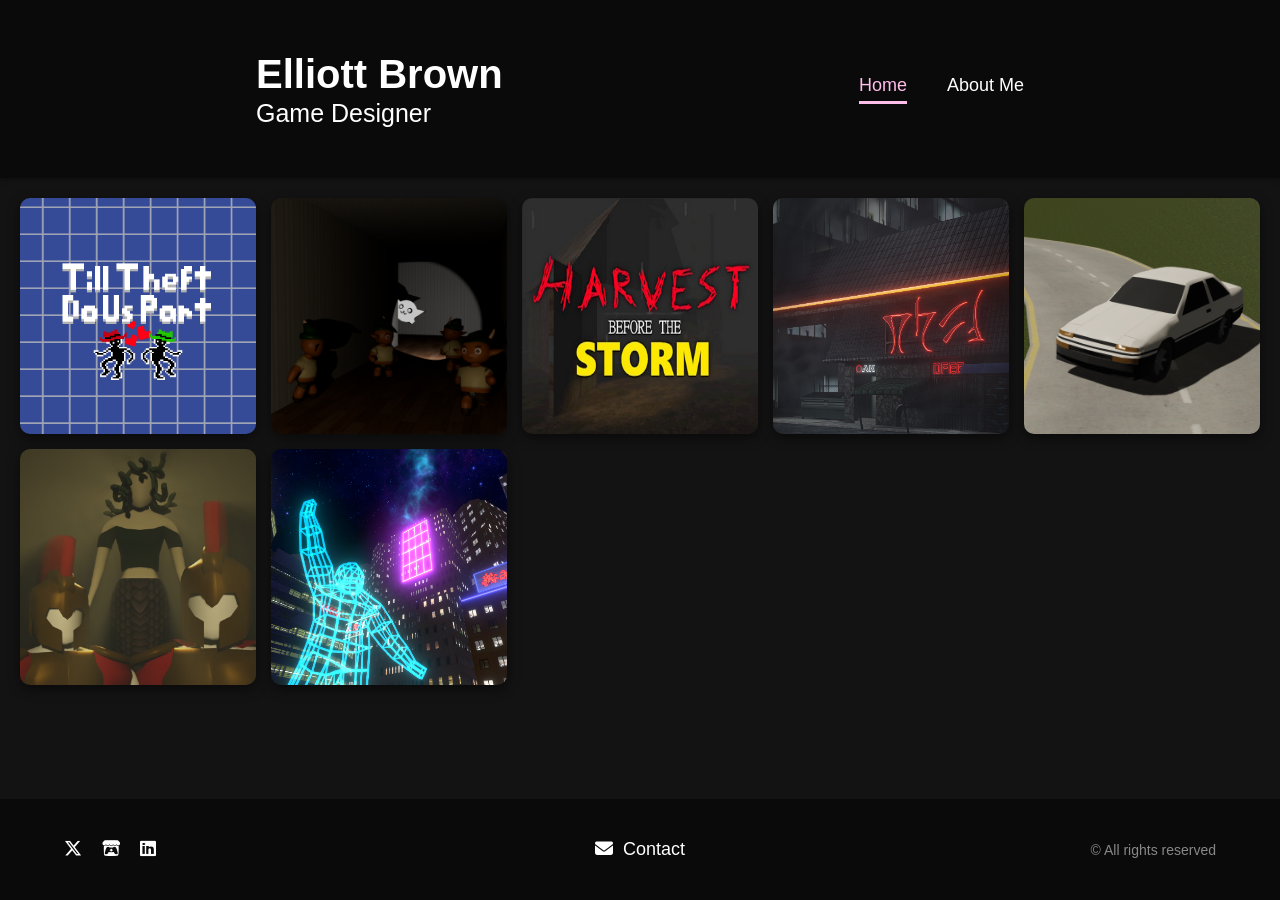
==== commit dc40770b: "code restructure, about me overhaul" ====
--- a/index.html
+++ b/index.html
@@ -1,6 +1,5 @@
 <!DOCTYPE html>
 <html lang="en">
-    
 <head>
     <meta charset="UTF-8">
     <meta name="viewport" content="width=device-width, initial-scale=1.0">
@@ -15,7 +14,6 @@
             <a href="/" class="name">Elliott Brown</a>
             <div class="title">Game Designer</div>
         </div>
-        <!-- Use the new responsive nav structure -->
         <nav class="main-nav">
             <button class="nav-toggle" aria-label="Toggle navigation" aria-expanded="false" aria-controls="navLinksList">
                 <i class="fa-solid fa-bars"></i>
@@ -28,36 +26,36 @@
     </header>
 
     <main>
-    <section class="projects">
-        <a href="/projects/spooky-maze-party/" class="project-box">
-            <img src="images/spookymazepartyicon.png" alt="Spooky Maze Party">
-            <div class="overlay">Spooky Maze Party</div>
-        </a>
-        <a href="/projects/till-theft-do-us-part/" class="project-box">
-            <img src="images/tillthefticon.png" alt="Till Theft Do Us Part">
-            <div class="overlay">Till Theft Do Us Part</div>
-        </a>
-        <a href="#" class="project-box">
-            <img src="images/harvestbeforethestormicon.jpg" alt="Harvest Before the Storm">
-            <div class="overlay">Harvest Before the Storm</div>
-        </a>
-        <a href="#" class="project-box">
-            <img src="images/cybersoulicon.jpg" alt="Cyber Soul">
-            <div class="overlay">Cyber Soul</div>
-        </a>
-        <a href="#" class="project-box">
-            <img src="images/chhocupicon.png" alt="Chho Cup: National Tour">
-            <div class="overlay">Chho Cup: National Tour</div>
-        </a>
-        <a href="#" class="project-box">
-            <img src="images/petrifyorperishicon.jpg" alt="Petrify or Perish">
-            <div class="overlay">Petrify or Perish</div>
-        </a>
-        <a href="#" class="project-box">
-            <img src="images/cyberpunkicon.png" alt="Cyberpunk Wallrunner Game">
-            <div class="overlay">Cyberpunk Wallrunner Game</div>
-        </a>
-    </section>
+        <section class="projects">
+            <a href="/projects/till-theft-do-us-part/" class="project-box">
+                <img src="images/tillthefticon.png" alt="Till Theft Do Us Part">
+                <div class="overlay">Till Theft Do Us Part</div>
+            </a>
+            <a href="/projects/spooky-maze-party/" class="project-box">
+                <img src="images/spookymazepartyicon.png" alt="Spooky Maze Party">
+                <div class="overlay">Spooky Maze Party</div>
+            </a>
+            <a href="/projects/harvest-before-the-storm/" class="project-box">
+                <img src="images/harvestbeforethestormicon.jpg" alt="Harvest Before the Storm">
+                <div class="overlay">Harvest Before the Storm</div>
+            </a>
+            <a href="#" class="project-box">
+                <img src="images/cybersoulicon.jpg" alt="Cyber Soul">
+                <div class="overlay">Cyber Soul</div>
+            </a>
+            <a href="#" class="project-box">
+                <img src="images/chhocupicon.png" alt="Chho Cup: National Tour">
+                <div class="overlay">Chho Cup: National Tour</div>
+            </a>
+            <a href="#" class="project-box">
+                <img src="images/petrifyorperishicon.jpg" alt="Petrify or Perish">
+                <div class="overlay">Petrify or Perish</div>
+            </a>
+            <a href="#" class="project-box">
+                <img src="images/cyberpunkicon.png" alt="Cyberpunk Wallrunner Game">
+                <div class="overlay">Cyberpunk Wallrunner Game</div>
+            </a>
+        </section>
     </main>
 
     <footer class="footer">
--- a/style.css
+++ b/style.css
@@ -1,18 +1,16 @@
-@import url('https://fonts.googleapis.com/css2?family=Poppins:wght@100;200;300;400;500;600;800&display=swap');
+@import url('https://fonts.googleapis.com/css2?family=Ubuntu:ital,wght@0,300;0,400;0,500;0,700;1,300;1,400;1,500;1,700&display=swap');
 
 :root {
-    /* Colors */
-    --color-primary: #ff88d9;
-    --color-primary-hover: #cb6cad;
+    --color-primary: #ffbeea;
+    --color-primary-hover: #ff9fe1;
     --color-background-dark: #0a0a0a;
     --color-background-medium: #0e0e0e;
     --color-background-light: #131313;
     --color-text-light: #ffffff;
     --color-text-medium: #888888;
-    --color-text-dark: #0a0a0a; /* For light backgrounds like skill tags */
+    --color-text-dark: #0a0a0a;
     --color-divider: #555555;
-
-    /* Typography */
+    
     --font-family-default: 'Poppins', sans-serif;
     --font-weight-light: 200;
     --font-weight-regular: 300;
@@ -21,16 +19,14 @@
     --font-weight-bold: 600;
     --font-weight-extrabold: 800;
 
-    /* Font Sizes (based on 62.5% html font-size -> 1rem = 10px) */
-    --fs-base: 1.6rem; /* Default body text size */
-    --fs-xs: 1.4rem;   /* Skill tags, footer copyright */
-    --fs-sm: 1.8rem;   /* Nav links, profile email */
-    --fs-md: 2rem;     /* Profile title/location, resume summary/skills, button */
-    --fs-lg: 2.5rem;   /* Header title */
-    --fs-xl: 3rem;     /* Project overlay, profile name */
-    --fs-xxl: 4rem;    /* Header name */
-
-    /* Spacing */
+    --fs-base: 1.6rem;
+    --fs-xs: 1.4rem;
+    --fs-sm: 1.8rem;
+    --fs-md: 2rem;
+    --fs-lg: 2.5rem;
+    --fs-xl: 3rem;
+    --fs-xxl: 4rem;
+
     --space-xxs: 0.2rem;
     --space-xs: 0.5rem;
     --space-sm: 0.8rem;
@@ -39,24 +35,20 @@
     --space-xl: 1.5rem;
     --space-xxl: 2rem;
     --space-xxxl: 2.5rem;
-    --space-xxxxl: 3rem; /* Divider margin */
-    --space-xxxxxl: 3.5rem; /* resume-about margin */
-    --space-xxxxxxl: 4rem; /* Nav margin, footer padding */
-    --space-huge: 5rem; /* Header padding, resume section margin */
-
-
-    /* Borders and Shadows */
+    --space-xxxxl: 3rem;
+    --space-xxxxxl: 3.5rem;
+    --space-xxxxxxl: 4rem;
+    --space-huge: 5rem;
+
     --border-radius-sm: 0.5rem;
     --border-radius-md: 10px;
     --shadow-default: 0 4px 12px rgba(0, 0, 0, 0.5);
     --header-shadow: 0 2px 5px rgba(0, 0, 0, 0.3);
 
-    /* Transitions */
     --transition-fast: 0.3s ease;
     --transition-medium: 0.5s ease;
 }
 
-/* Global Reset & Base Styles */
 * {
     margin: 0;
     padding: 0;
@@ -68,9 +60,9 @@
 }
 
 html {
-    font-size: 62.5%; /* 1rem = 10px */
+    font-size: 62.5%;
     scroll-behavior: smooth;
-    overflow-y: scroll; /* Prevents layout shift from scrollbar appearing/disappearing */
+    overflow-y: scroll;
 }
 
 body {
@@ -79,17 +71,15 @@
     background-color: var(--color-background-light);
     color: var(--color-text-light);
     overflow-x: hidden;
-    font-size: var(--fs-base); /* Default font size for body */
-    display: flex; /* ADDED: Use flexbox for the body */
-    flex-direction: column; /* ADDED: Stack children vertically */
-}
-
-/* ADDED: This makes the main content area grow to fill available space */
+    font-size: var(--fs-base);
+    display: flex;
+    flex-direction: column;
+}
+
 main {
-    flex: 1 0 auto; /* Grow to fill space, don't shrink, basis is auto */
-}
-
-/* Header */
+    flex: 1 0 auto;
+}
+
 header {
     top: 0;
     left: 0;
@@ -128,7 +118,6 @@
     pointer-events: none;
 }
 
-/* Projects Section */
 .projects {
     display: grid;
     grid-template-columns: repeat(auto-fit, minmax(250px, 1fr));
@@ -187,7 +176,6 @@
     opacity: 1;
 }
 
-/* Resume/About Me Page Specifics */
 .resume-about {
     margin: var(--space-xxxxxl) auto;
     text-align: center;
@@ -259,7 +247,6 @@
     font-weight: var(--font-weight-regular);
     line-height: 1.6;
 }
-
 
 .skills {
     display: flex;
@@ -304,7 +291,6 @@
     background-color: var(--color-primary-hover);
 }
 
-/* Divider */
 .divider {
     width: 35%;
     min-width: 200px;
@@ -314,7 +300,6 @@
     opacity: 0.5;
 }
 
-/* Footer */
 .footer {
     width: 100%;
     background-color: var(--color-background-dark);
@@ -361,7 +346,6 @@
     margin-right: var(--space-xs);
 }
 
-/* Larger screens: True centering for Contact link using CSS Grid */
 @media (min-width: 768px) {
     .footer-content {
         display: grid;
@@ -386,10 +370,6 @@
     }
 }
 
-/* ========================================= */
-/* == Responsive Navigation Menu Styles   == */
-/* ========================================= */
-
 .main-nav {
     position: relative;
 }
@@ -409,11 +389,10 @@
     list-style: none;
     padding: 0;
     margin: 0;
-    display: flex; /* Set to flex by default for desktop */
+    display: flex;
 }
 
 .nav-links .nav-link {
-    /* Base styles for all links, desktop first */
     font-family: var(--font-family-default);
     display: inline-block;
     color: var(--color-text-light);
@@ -421,8 +400,7 @@
     font-weight: var(--font-weight-semibold);
     text-decoration: none;
     background-color: transparent;
-    padding: 0;
-    padding-bottom: var(--space-xs);
+    padding: 0 0 var(--space-xs) 0;
     border-width: 0px;
     border-style: solid;
     border-color: transparent;
@@ -440,11 +418,6 @@
     border-bottom-color: var(--color-primary);
     background-color: transparent;
 }
-
-
-/* ================================== */
-/* == Project Detail Page Styles   == */
-/* ================================== */
 
 .project-detail-page {
     max-width: 1100px;
@@ -554,26 +527,21 @@
     box-shadow: var(--shadow-default);
 }
 
-
-/* ========================================= */
-/* == Mobile & Responsive Styles        == */
-/* ========================================= */
 @media (max-width: 767px) {
-    /* --- General Mobile Spacing & Typography --- */
     header {
-        padding: var(--space-xl) 5%; /* Reduce header padding */
+        padding: var(--space-xl) 5%;
     }
 
     .name {
-        font-size: 3.2rem; /* Reduce header name size */
+        font-size: 3.2rem;
     }
 
     .title {
-        font-size: 2rem; /* Reduce header title size */
+        font-size: 2rem;
     }
 
     .projects {
-        padding: var(--space-lg); /* Reduce padding around project grid */
+        padding: var(--space-lg);
     }
     
     .resume-about {
@@ -589,15 +557,14 @@
         padding: var(--space-xxxl) 5%;
     }
 
-    /* --- Navigation Menu --- */
     .nav-toggle {
-        display: block; /* Show hamburger on mobile */
+        display: block;
     }
     
     .main-nav .nav-links {
-        display: none; /* Hide link list by default */
+        display: none;
         position: absolute;
-        flex-direction: column; /* Stack links vertically */
+        flex-direction: column;
         top: calc(100% + 10px);
         right: 0;
         background-color: var(--color-background-dark);
@@ -609,11 +576,11 @@
     }
 
     .main-nav .nav-links.nav-open {
-        display: flex; /* Show the dropdown menu */
+        display: flex;
     }
 
     .main-nav .nav-links li {
-        margin-left: 0; /* Remove desktop margin */
+        margin-left: 0;
         width: 100%;
     }
 
@@ -632,11 +599,9 @@
     .main-nav .nav-links .nav-link:hover,
     .main-nav .nav-links .nav-link.active {
         background-color: var(--color-background-medium);
-        border-bottom-color: var(--color-divider); /* Maintain border color on hover/active */
-    }
-
-
-    /* --- Project Detail Page --- */
+        border-bottom-color: var(--color-divider);
+    }
+
     .project-detail-page {
         padding: var(--space-xxl) var(--space-lg);
     }
@@ -646,49 +611,45 @@
     }
 
     .project-info {
-        grid-template-columns: 1fr; /* Stack columns on mobile */
+        grid-template-columns: 1fr;
         gap: var(--space-xxxl);
     }
 
     .project-summary h2, .project-gallery h2 {
-        font-size: 2.6rem; /* Slightly smaller section titles */
+        font-size: 2.6rem;
     }
 
     .project-actions {
-        flex-direction: column; /* Stack action buttons */
-        align-items: stretch; /* Make buttons full width of container */
+        flex-direction: column;
+        align-items: stretch;
     }
 
     .project-actions .resume-button {
-        text-align: center; /* Center text in buttons */
-    }
-}
-
-/* ========================================= */
-/* == Lightbox Gallery Styles           == */
-/* ========================================= */
+        text-align: center;
+    }
+}
 
 .lightbox {
-    display: none; /* Hidden by default */
-    position: fixed; /* Stay in place */
-    z-index: 2000; /* Sit on top of everything */
+    display: none;
+    position: fixed;
+    z-index: 2000;
     left: 0;
     top: 0;
     width: 100%;
     height: 100%;
-    background-color: rgba(0, 0, 0, 0.9); /* Black background with opacity */
+    background-color: rgba(0, 0, 0, 0.9);
     justify-content: center;
     align-items: center;
 }
 
 .lightbox.active {
-    display: flex; /* Use flex to center content */
+    display: flex;
 }
 
 .lightbox-content {
     max-width: 90%;
     max-height: 80%;
-    object-fit: contain; /* Ensure image aspect ratio is maintained */
+    object-fit: contain;
     animation: lightbox-zoom 0.5s ease;
 }
 
@@ -724,7 +685,7 @@
     font-weight: bold;
     font-size: 3rem;
     transition: background-color 0.3s ease;
-    user-select: none; /* Prevent text selection */
+    user-select: none;
 }
 
 .lightbox-prev {
@@ -740,4 +701,4 @@
 .lightbox-prev:hover,
 .lightbox-next:hover {
     background-color: rgba(255, 255, 255, 0.1);
-}
+}
